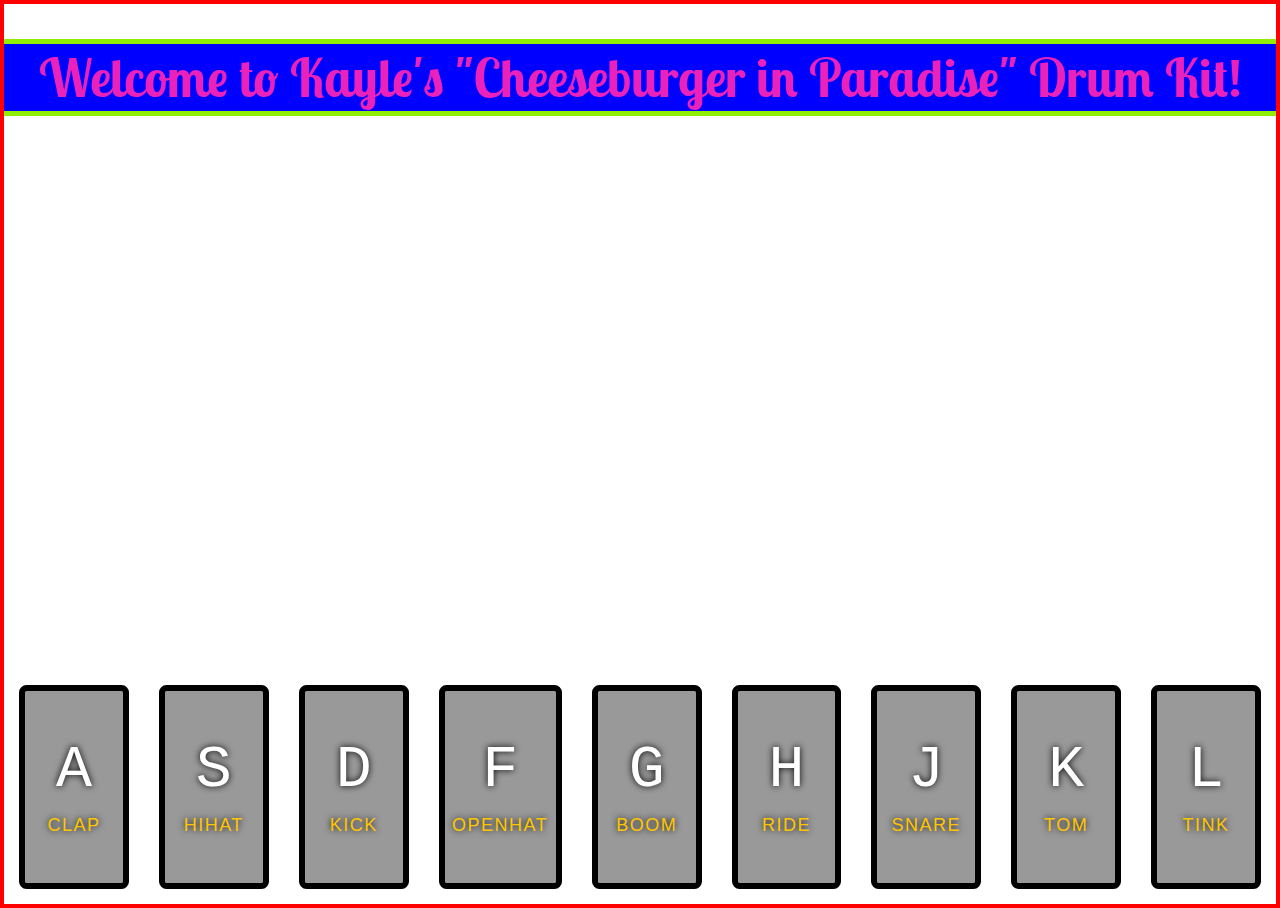
==== day_1/index.html @ a8fcc4a8 "Updates the styles in the style.css file to add awesome background photo of wifey" ====
<!DOCTYPE html>
<html lang="en">
  <head>
    <meta charset="UTF-8" />
    <title>Kayle's Cheesburger Drum Kit</title>
    <link
      href="https://fonts.googleapis.com/css?family=Lobster+Two&display=swap"
      rel="stylesheet"
    />
    <link rel="stylesheet" href="style.css" />
  </head>
  <body>
    <h1 class="kayle-title">
      Welcome to Kayle's "Cheeseburger in Paradise" Drum Kit!
    </h1>
    <div class="keys">
      <div data-key="65" class="key">
        <kbd>A</kbd>
        <span class="sound">clap</span>
      </div>
      <div data-key="83" class="key">
        <kbd>S</kbd>
        <span class="sound">hihat</span>
      </div>
      <div data-key="68" class="key">
        <kbd>D</kbd>
        <span class="sound">kick</span>
      </div>
      <div data-key="70" class="key">
        <kbd>F</kbd>
        <span class="sound">openhat</span>
      </div>
      <div data-key="71" class="key">
        <kbd>G</kbd>
        <span class="sound">boom</span>
      </div>
      <div data-key="72" class="key">
        <kbd>H</kbd>
        <span class="sound">ride</span>
      </div>
      <div data-key="74" class="key">
        <kbd>J</kbd>
        <span class="sound">snare</span>
      </div>
      <div data-key="75" class="key">
        <kbd>K</kbd>
        <span class="sound">tom</span>
      </div>
      <div data-key="76" class="key">
        <kbd>L</kbd>
        <span class="sound">tink</span>
      </div>
    </div>

    <audio data-key="65" src="sounds/clap.wav"></audio>
    <audio data-key="83" src="sounds/hihat.wav"></audio>
    <audio data-key="68" src="sounds/kick.wav"></audio>
    <audio data-key="70" src="sounds/openhat.wav"></audio>
    <audio data-key="71" src="sounds/boom.wav"></audio>
    <audio data-key="72" src="sounds/ride.wav"></audio>
    <audio data-key="74" src="sounds/snare.wav"></audio>
    <audio data-key="75" src="sounds/tom.wav"></audio>
    <audio data-key="76" src="sounds/tink.wav"></audio>

    <script>
      window.addEventListener('keydown', function(e) {
        console.log(e);
      });
    </script>
  </body>
</html>
---- day_1/style.css ----
html {
  font-size: 15px;
  background: url(https://res.cloudinary.com/tico-cloudinary/image/upload/v1572751960/thirty_days_of_vanilla_js/kayle_cheeseburger_lkdtkn.jpg)
    top center;
  background-size: cover;
}

body,
html {
  display: flex;
  flex-direction: column;
  align-items: space-between;
  justify-content: flex-end;
  margin: 0;
  padding: 0;
  font-family: sans-serif;
  border: 2px solid red;
  min-height: 100vh;
}

.kayle-title {
  display: flex;
  flex-direction: row;
  justify-content: center;
  align-items: flex-start;
  color: #eb21bc;
  font-size: 3.5rem;
  font-family: 'Lobster Two', cursive;
  border-top: 5px solid #8fee01;
  border-bottom: 5px solid #8fee01;
  background: blue;
}

.keys {
  display: flex;
  flex: 1;
  align-items: flex-end;
  justify-content: center;
}

.key {
  border: 0.4rem solid black;
  border-radius: 0.5rem;
  margin: 1rem;
  font-size: 2rem;
  padding: 3rem 0.5rem;
  transition: all 0.07s ease;
  width: 10rem;
  text-align: center;
  color: white;
  background: rgba(0, 0, 0, 0.4);
  text-shadow: 0 0 0.5rem black;
}

.playing {
  transform: scale(1.1);
  border-color: #ffc600;
  box-shadow: 0 0 1rem #ffc600;
}

kbd {
  display: block;
  font-size: 4rem;
}

.sound {
  font-size: 1.2rem;
  text-transform: uppercase;
  letter-spacing: 0.1rem;
  color: #ffc600;
}
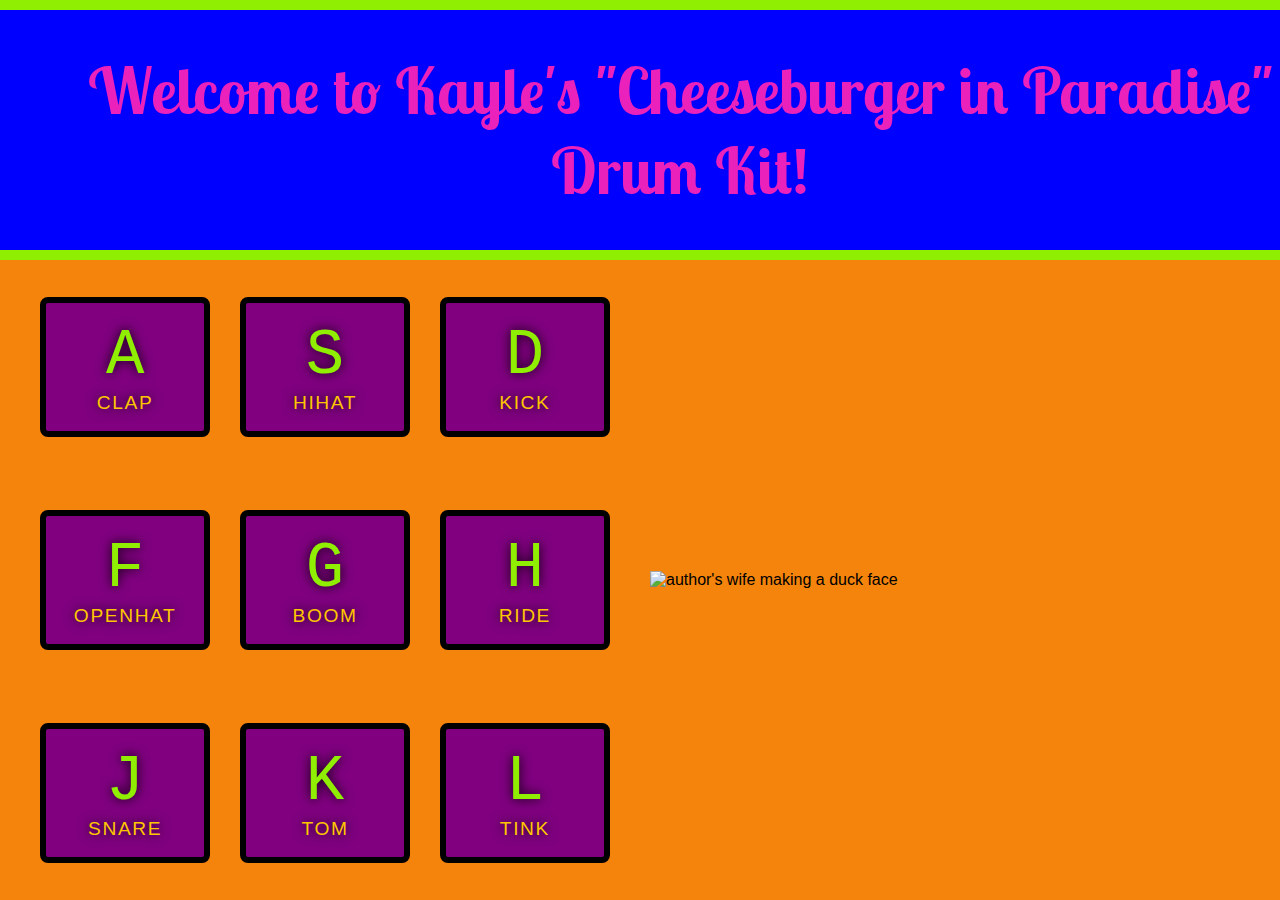
==== commit 58493a53: "Updates styles aagain" ====
--- a/day_1/index.html
+++ b/day_1/index.html
@@ -13,42 +13,51 @@
     <h1 class="kayle-title">
       Welcome to Kayle's "Cheeseburger in Paradise" Drum Kit!
     </h1>
-    <div class="keys">
-      <div data-key="65" class="key">
-        <kbd>A</kbd>
-        <span class="sound">clap</span>
+    <div class="container">
+      <div class="keys">
+        <div data-key="65" class="key">
+          <kbd>A</kbd>
+          <span class="sound">clap</span>
+        </div>
+        <div data-key="83" class="key">
+          <kbd>S</kbd>
+          <span class="sound">hihat</span>
+        </div>
+        <div data-key="68" class="key">
+          <kbd>D</kbd>
+          <span class="sound">kick</span>
+        </div>
+        <div data-key="70" class="key">
+          <kbd>F</kbd>
+          <span class="sound">openhat</span>
+        </div>
+        <div data-key="71" class="key">
+          <kbd>G</kbd>
+          <span class="sound">boom</span>
+        </div>
+        <div data-key="72" class="key">
+          <kbd>H</kbd>
+          <span class="sound">ride</span>
+        </div>
+        <div data-key="74" class="key">
+          <kbd>J</kbd>
+          <span class="sound">snare</span>
+        </div>
+        <div data-key="75" class="key">
+          <kbd>K</kbd>
+          <span class="sound">tom</span>
+        </div>
+        <div data-key="76" class="key">
+          <kbd>L</kbd>
+          <span class="sound">tink</span>
+        </div>
       </div>
-      <div data-key="83" class="key">
-        <kbd>S</kbd>
-        <span class="sound">hihat</span>
-      </div>
-      <div data-key="68" class="key">
-        <kbd>D</kbd>
-        <span class="sound">kick</span>
-      </div>
-      <div data-key="70" class="key">
-        <kbd>F</kbd>
-        <span class="sound">openhat</span>
-      </div>
-      <div data-key="71" class="key">
-        <kbd>G</kbd>
-        <span class="sound">boom</span>
-      </div>
-      <div data-key="72" class="key">
-        <kbd>H</kbd>
-        <span class="sound">ride</span>
-      </div>
-      <div data-key="74" class="key">
-        <kbd>J</kbd>
-        <span class="sound">snare</span>
-      </div>
-      <div data-key="75" class="key">
-        <kbd>K</kbd>
-        <span class="sound">tom</span>
-      </div>
-      <div data-key="76" class="key">
-        <kbd>L</kbd>
-        <span class="sound">tink</span>
+      <div class="wife-pic-container">
+        <img
+          class="wife-pic"
+          src="https://res.cloudinary.com/tico-cloudinary/image/upload/v1572751960/thirty_days_of_vanilla_js/kayle_cheeseburger_lkdtkn.jpg"
+          alt="author's wife making a duck face"
+        />
       </div>
     </div>
 
--- a/day_1/style.css
+++ b/day_1/style.css
@@ -1,60 +1,87 @@
-html {
-  font-size: 15px;
-  background: url(https://res.cloudinary.com/tico-cloudinary/image/upload/v1572751960/thirty_days_of_vanilla_js/kayle_cheeseburger_lkdtkn.jpg)
-    top center;
-  background-size: cover;
+body {
+  display: flex;
+  flex-direction: column;
+  margin: 0;
+  font-family: sans-serif;
+  height: 100vh;
+  overflow: hidden;
 }
 
-body,
-html {
+.container {
+  width: 100%;
+  height: 100%;
   display: flex;
-  flex-direction: column;
-  align-items: space-between;
-  justify-content: flex-end;
-  margin: 0;
-  padding: 0;
-  font-family: sans-serif;
-  border: 2px solid red;
-  min-height: 100vh;
+  flex-direction: row;
+  justify-content: center;
+  align-items: center;
+  background: rgb(244, 132, 12);
 }
 
 .kayle-title {
+  width: 100%;
+  display: flex;
+  flex-direction: row;
+  flex-wrap: wrap;
+  justify-content: center;
+  align-items: center;
+  color: #eb21bc;
+  font-size: 4rem;
+  font-family: 'Lobster Two', cursive;
+  border-top: 10px solid #8fee01;
+  border-bottom: 10px solid #8fee01;
+  background: blue;
+  text-align: center;
+  padding: 40px;
+  margin: 0;
+  z-index: 4;
+}
+
+.wife-pic-container {
   display: flex;
   flex-direction: row;
   justify-content: center;
-  align-items: flex-start;
-  color: #eb21bc;
-  font-size: 3.5rem;
-  font-family: 'Lobster Two', cursive;
-  border-top: 5px solid #8fee01;
-  border-bottom: 5px solid #8fee01;
-  background: blue;
+  align-items: center;
+  width: 50%;
+  z-index: 1;
+}
+
+.wife-pic {
+  width: 100%;
 }
 
 .keys {
+  height: 100%;
+  width: 50%;
   display: flex;
-  flex: 1;
-  align-items: flex-end;
-  justify-content: center;
+  flex-direction: row;
+  align-items: center;
+  justify-content: space-evenly;
+  flex-wrap: wrap;
+  margin: 60px 10px 60px;
+  background: rgb(244, 132, 12);
 }
 
 .key {
+  display: flex;
+  flex-direction: column;
+  justify-content: center;
+  align-items: center;
   border: 0.4rem solid black;
   border-radius: 0.5rem;
-  margin: 1rem;
-  font-size: 2rem;
-  padding: 3rem 0.5rem;
+  /* margin: 3rem 1rem; */
+  font-size: 1rem;
   transition: all 0.07s ease;
-  width: 10rem;
+  width: 25%;
+  height: 20%;
   text-align: center;
-  color: white;
-  background: rgba(0, 0, 0, 0.4);
-  text-shadow: 0 0 0.5rem black;
+  color: #8fee01;
+  background: purple;
+  text-shadow: 0 0 0.7rem black;
 }
 
 .playing {
   transform: scale(1.1);
-  border-color: #ffc600;
+  border-color: blue;
   box-shadow: 0 0 1rem #ffc600;
 }
 
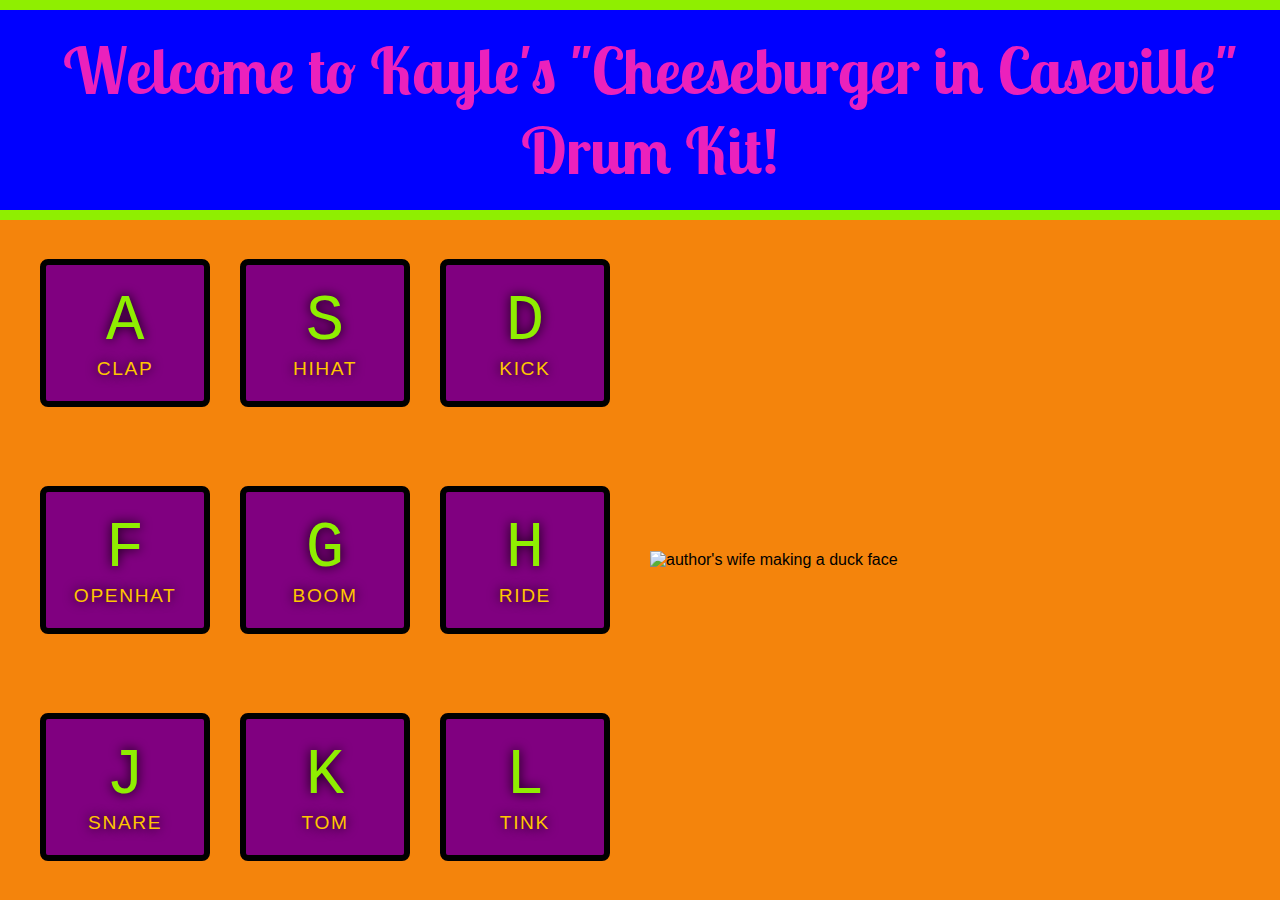
==== commit 29e75909: "Updates styles of buttons" ====
--- a/day_1/index.html
+++ b/day_1/index.html
@@ -11,7 +11,7 @@
   </head>
   <body>
     <h1 class="kayle-title">
-      Welcome to Kayle's "Cheeseburger in Paradise" Drum Kit!
+      Welcome to Kayle's "Cheeseburger in Caseville" Drum Kit!
     </h1>
     <div class="container">
       <div class="keys">
@@ -72,9 +72,26 @@
     <audio data-key="76" src="sounds/tink.wav"></audio>
 
     <script>
-      window.addEventListener('keydown', function(e) {
-        console.log(e);
-      });
+      function playSound(e) {
+        const audio = document.querySelector(`audio[data-key="${e.keyCode}"]`);
+        const key = document.querySelector(`.key[data-key="${e.keyCode}"]`);
+        if (!audio) return; // this stops the function from continuing to run
+        audio.currentTime = 0; // rewinds back to the start on press
+        audio.play();
+        key.classList.add('playing'); // adds the 'playing' class to the .key' element
+      }
+
+      function removeTransition(e) {
+        if (e.propertyName !== 'transform') return; // skip it if it's not a transform
+        this.classList.remove('playing');
+      }
+
+      const keys = document.querySelectorAll('.key');
+      keys.forEach(key =>
+        key.addEventListener('transitionend', removeTransition)
+      );
+
+      window.addEventListener('keydown', playSound);
     </script>
   </body>
 </html>
--- a/day_1/style.css
+++ b/day_1/style.css
@@ -31,7 +31,7 @@
   border-bottom: 10px solid #8fee01;
   background: blue;
   text-align: center;
-  padding: 40px;
+  padding: 20px 10px;
   margin: 0;
   z-index: 4;
 }
@@ -68,7 +68,6 @@
   align-items: center;
   border: 0.4rem solid black;
   border-radius: 0.5rem;
-  /* margin: 3rem 1rem; */
   font-size: 1rem;
   transition: all 0.07s ease;
   width: 25%;
@@ -81,8 +80,8 @@
 
 .playing {
   transform: scale(1.1);
-  border-color: blue;
-  box-shadow: 0 0 1rem #ffc600;
+  border-color: #8fee01;
+  box-shadow: 0 0 1rem blue;
 }
 
 kbd {
